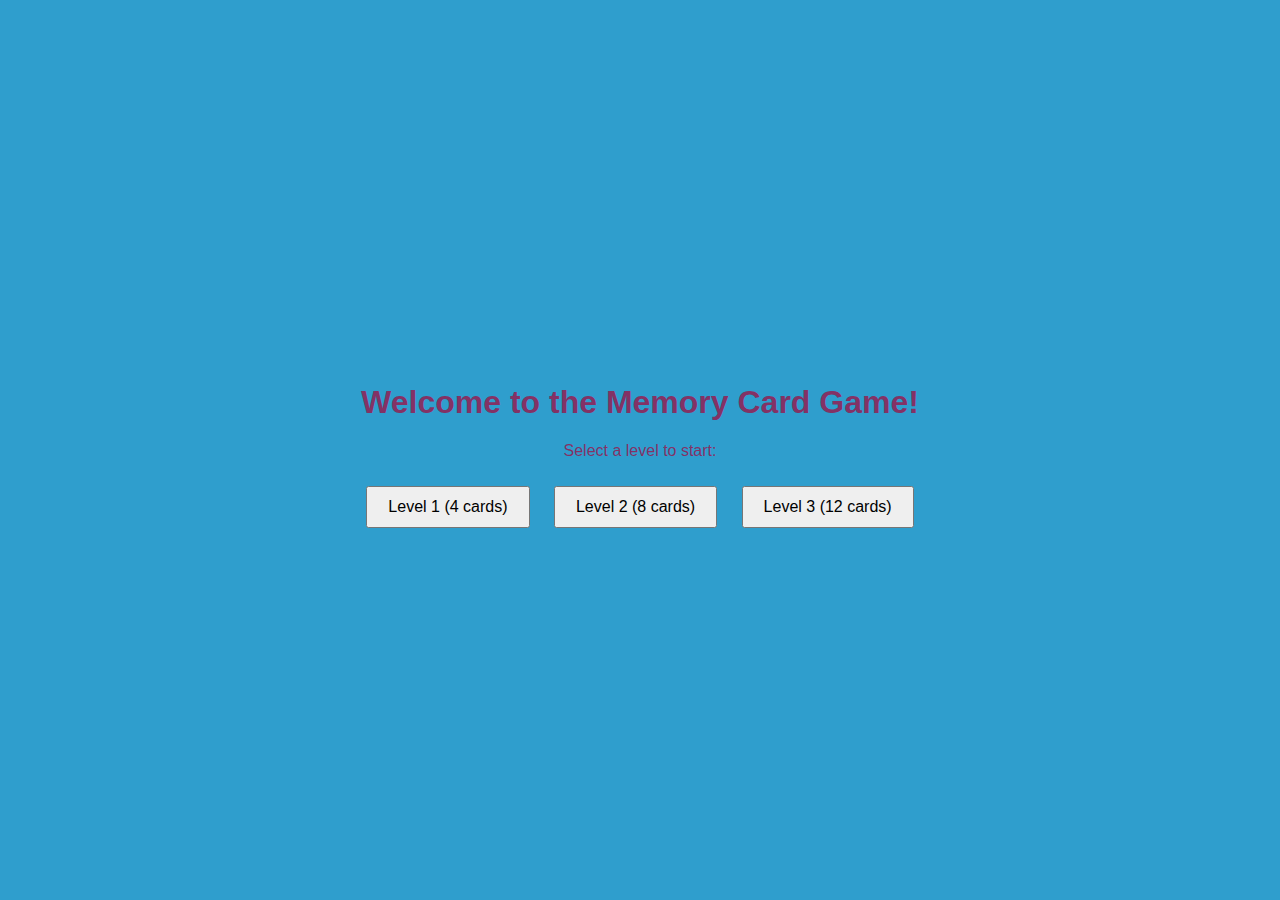
==== index.html @ 5abe7cb1 "My-game-project" ====
<!DOCTYPE html>
<html lang="en">
  <head>
    <meta charset="UTF-8" />
    <meta name="viewport" content="width=device-width, initial-scale=1.0" />
    <title>Memory Card Game</title>
    <link rel="stylesheet" href="./style.css" />
  </head>
  <body>
    <div id="landingPage" class="page">
      <h1>Welcome to the Memory Card Game!</h1>
      <p>Select a level to start:</p>
      <button id="level1" class="levelBtn">Level 1 (4 cards)</button>
      <button id="level2" class="levelBtn">Level 2 (8 cards)</button>
      <button id="level3" class="levelBtn">Level 3 (12 cards)</button>
    </div>
    <div id="gamePage" class="page" style="display: none">
      <h2>Memory Game</h2>
      <p>Lives: <span id="lives">3</span></p>
      <p>Moves: <span id="moves">0</span></p>
      <div id="cardsContainer"></div>
      <div id="gameOverMessage" style="display: none">
        <p>Game Over! <button id="tryAgainBtn">Try Again</button></p>
      </div>
      <div id="levelCompleteMessage" style="display: none">
        <p>Level Complete! <button id="nextLevelBtn">Next Level</button></p>
        <div id="congratsMessage" style="display: none">
          <p>Congratulations you did it! <button id="newGameBtn"></button></p>
        </div>
      </div>
    </div>
    <script src="./app.js"></script>
  </body>
</html>
---- style.css ----
body {
  font-family: Verdana, Geneva, Tahoma, sans-serif;
  color: #892b5ff0;
  display: flex;
  justify-content: center;
  align-items: center;
  height: 100vh;
  margin: 0;
  background-color: #2298caf0;
}

.page {
  text-align: center;
}

button {
  padding: 10px 20px;
  margin: 10px;
  font-size: 16px;
  cursor: pointer;
}

#gamePage {
  display: none;
}

#cardsContainer {
  display: grid;
  grid-template-columns: repeat(4, 1fr);
  grid-gap: 10px;
  justify-content: center;
  margin-top: 20px;
}

.card {
  width: 100px;
  height: 100px;
  background-color: #f10bd2;
  display: flex;
  justify-content: center;
  align-items: center;
  font-size: 32px;
  cursor: pointer;
  border-radius: 10px;
  transition: background-color 0.3s;
}

.card.flipped {
  background-color: #8b17ff;
  color: #c381ec;
}

button:hover {
  background-color: #007bff;
  color: rgb(224, 129, 222);
}
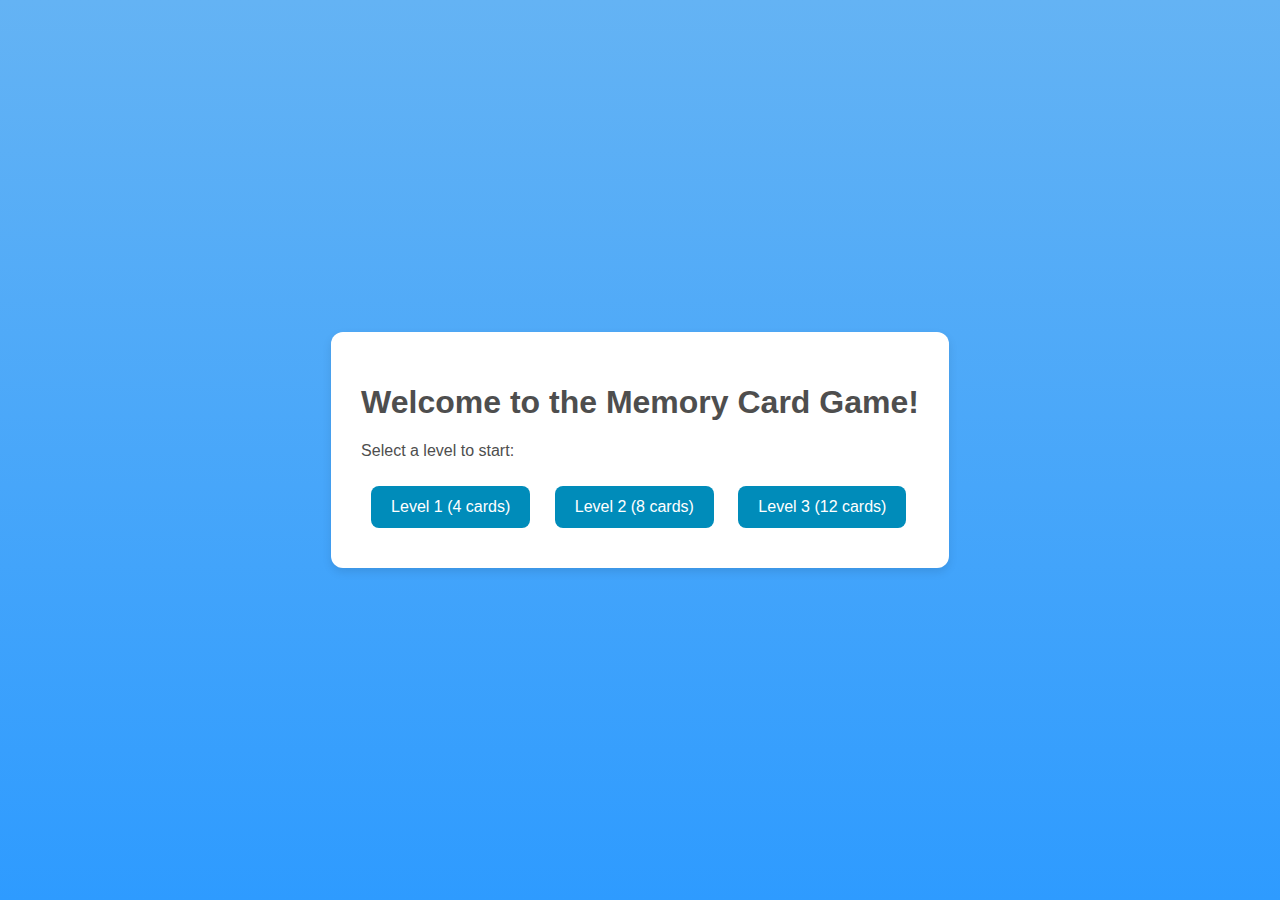
==== commit f0d3ceb3: "new-card-game" ====
--- a/index.html
+++ b/index.html
@@ -7,28 +7,40 @@
     <link rel="stylesheet" href="./style.css" />
   </head>
   <body>
-    <div id="landingPage" class="page">
+    <!-- Landing Page -->
+    <div id="landingPage">
       <h1>Welcome to the Memory Card Game!</h1>
       <p>Select a level to start:</p>
       <button id="level1" class="levelBtn">Level 1 (4 cards)</button>
       <button id="level2" class="levelBtn">Level 2 (8 cards)</button>
       <button id="level3" class="levelBtn">Level 3 (12 cards)</button>
     </div>
-    <div id="gamePage" class="page" style="display: none">
+
+    <!-- Game Page -->
+    <div id="gamePage" style="display: none">
       <h2>Memory Game</h2>
-      <p>Lives: <span id="lives">3</span></p>
-      <p>Moves: <span id="moves">0</span></p>
+      <div class="stats">
+        <p>Lives: <span id="lives">3</span></p>
+        <p>Moves: <span id="moves">0</span></p>
+        <p>Time: <span id="timer">60</span>s</p>
+      </div>
       <div id="cardsContainer"></div>
+
+      <!-- Game Messages -->
       <div id="gameOverMessage" style="display: none">
-        <p>Game Over! <button id="tryAgainBtn">Try Again</button></p>
+        <h3>Game Over!</h3>
+        <button id="tryAgainBtn">Try Again</button>
       </div>
       <div id="levelCompleteMessage" style="display: none">
-        <p>Level Complete! <button id="nextLevelBtn">Next Level</button></p>
-        <div id="congratsMessage" style="display: none">
-          <p>Congratulations you did it! <button id="newGameBtn"></button></p>
-        </div>
+        <h3>Level Complete!</h3>
+        <button id="nextLevelBtn">Next Level</button>
+      </div>
+      <div id="congratsMessage" style="display: none">
+        <h3>Congratulations! You've completed all levels!</h3>
+        <button id="restartGameBtn">Play Again</button>
       </div>
     </div>
+
     <script src="./app.js"></script>
   </body>
 </html>
--- a/style.css
+++ b/style.css
@@ -1,27 +1,51 @@
 body {
-  font-family: Verdana, Geneva, Tahoma, sans-serif;
-  color: #892b5ff0;
+  font-family: 'Arial', sans-serif;
+  color: #4e4e4e;
+  margin: 0;
+  padding: 0;
   display: flex;
   justify-content: center;
   align-items: center;
   height: 100vh;
-  margin: 0;
-  background-color: #2298caf0;
+  background: linear-gradient(to bottom, #64b3f4, #2e9bff);
 }
 
 .page {
   text-align: center;
+  width: 80%;
+  max-width: 600px;
+  margin: auto;
 }
 
 button {
-  padding: 10px 20px;
+  padding: 12px 20px;
   margin: 10px;
   font-size: 16px;
   cursor: pointer;
+  background-color: #008cba;
+  color: white;
+  border: none;
+  border-radius: 8px;
+  transition: background-color 0.3s ease;
+}
+
+button:hover {
+  background-color: #007b8a;
+}
+
+#landingPage {
+  background-color: #fff;
+  padding: 30px;
+  border-radius: 12px;
+  box-shadow: 0px 4px 10px rgba(0, 0, 0, 0.1);
 }
 
 #gamePage {
   display: none;
+  background-color: #fff;
+  padding: 30px;
+  border-radius: 12px;
+  box-shadow: 0px 4px 10px rgba(0, 0, 0, 0.1);
 }
 
 #cardsContainer {
@@ -33,24 +57,67 @@
 }
 
 .card {
-  width: 100px;
-  height: 100px;
-  background-color: #f10bd2;
+  width: 90px;
+  height: 90px;
+  background-color: #f2f2f2;
   display: flex;
   justify-content: center;
   align-items: center;
-  font-size: 32px;
+  font-size: 1.5em;
+  color: transparent;
   cursor: pointer;
-  border-radius: 10px;
-  transition: background-color 0.3s;
+  border-radius: 12px;
+  box-shadow: 0 4px 6px rgba(0, 0, 0, 0.2);
+  transition: background-color 0.3s ease, transform 0.3s ease;
+}
+
+.card:hover {
+  transform: scale(1.1);
 }
 
 .card.flipped {
-  background-color: #8b17ff;
-  color: #c381ec;
+  background-color: #2196f3;
+  color: #ffffff;
 }
 
-button:hover {
-  background-color: #007bff;
-  color: rgb(224, 129, 222);
+.card.matched {
+  background-color: #4caf50;
+  color: #fff;
 }
+
+#stats {
+  margin: 20px 0;
+}
+
+#gameOverMessage,
+#levelCompleteMessage,
+#congratsMessage {
+  display: none;
+  margin-top: 30px;
+}
+
+#gameOverMessage p,
+#levelCompleteMessage p,
+#congratsMessage p {
+  font-size: 1.4em;
+  font-weight: bold;
+  color: #e74c3c;
+}
+
+#gameOverMessage button,
+#nextLevelBtn,
+#restartGameBtn {
+  background-color: #e74c3c;
+}
+
+#levelCompleteMessage p {
+  color: #27ae60;
+}
+
+#nextLevelBtn {
+  background-color: #2ecc71;
+}
+
+#congratsMessage p {
+  color: #3498db;
+}
